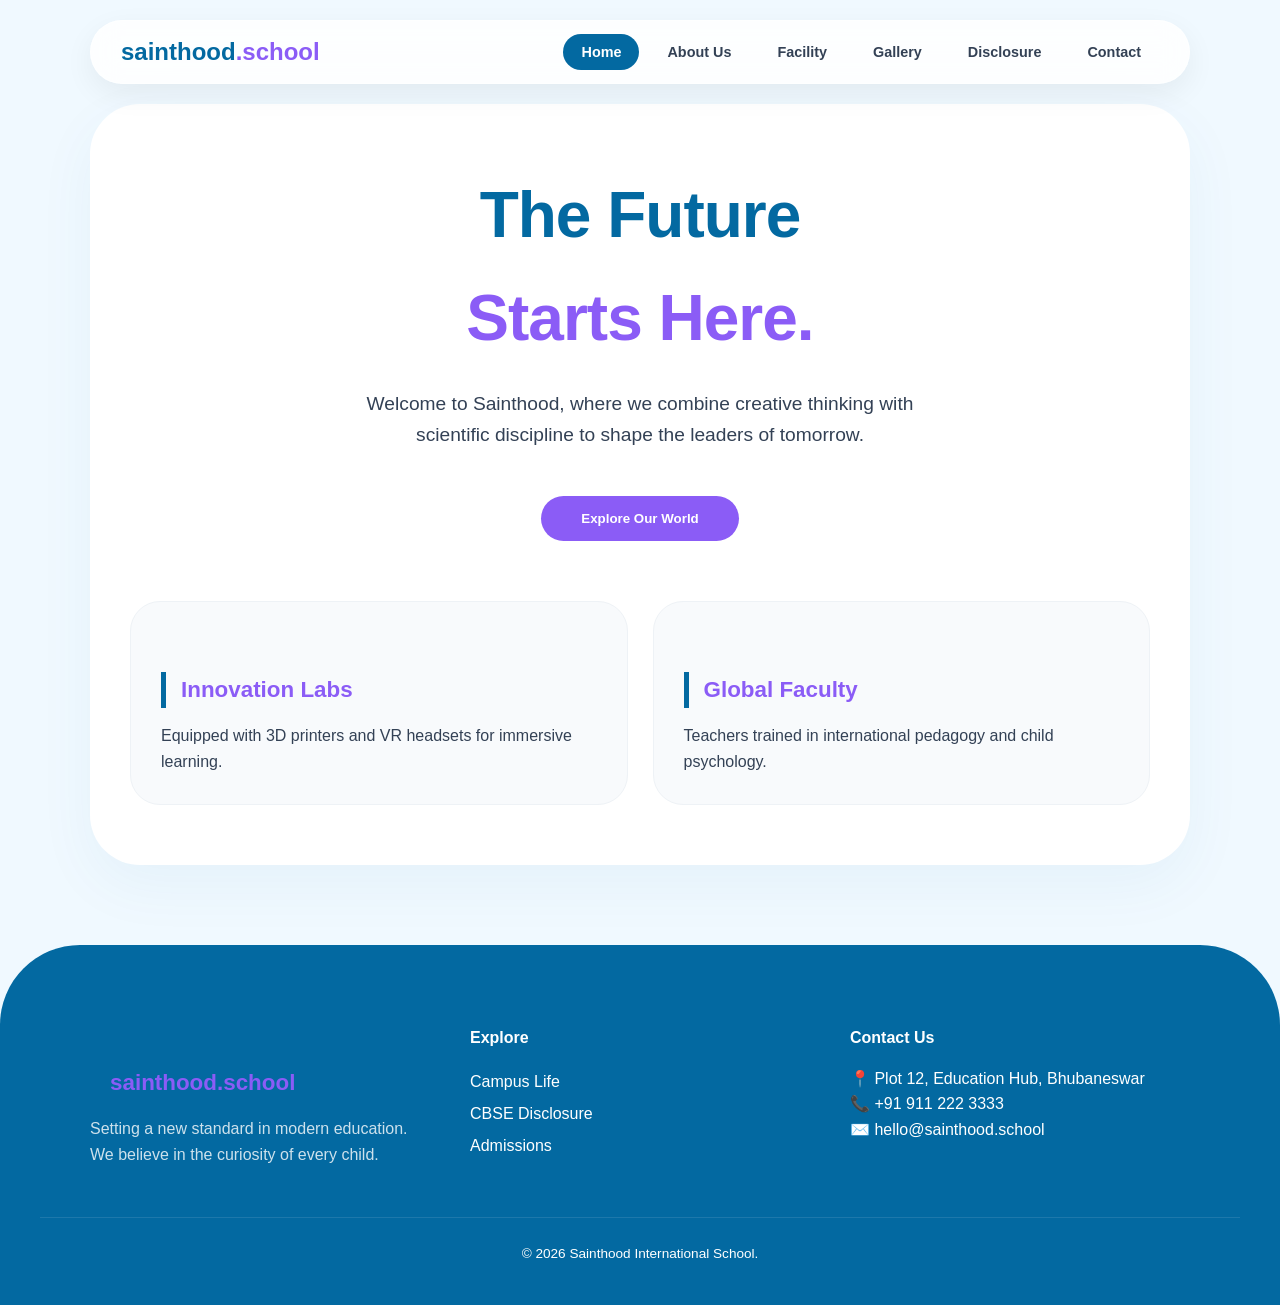
==== index.html @ b7f1ae57 "first commit" ====
<!DOCTYPE html>
<html lang="en">
<head>
    <meta charset="UTF-8">
    <title>Sainthood School | Modern Education</title>
    <link rel="stylesheet" href="style.css">
</head>
<body>
    <header id="main-header"></header>
    <div class="content-wrapper">
        <div class="section-title">
            <h2 style="font-size: 4rem;">The Future <br><span style="color: var(--accent-purple);">Starts Here.</span></h2>
            <p style="font-size: 1.2rem; max-width: 600px; margin: 20px auto;">Welcome to Sainthood, where we combine creative thinking with scientific discipline to shape the leaders of tomorrow.</p>
            <br>
            <button onclick="location.href='about-us.html'">Explore Our World</button>
        </div>
        <div class="grid-layout" style="margin-top: 60px;">
            <div class="card">
                <h3>Innovation Labs</h3>
                <p>Equipped with 3D printers and VR headsets for immersive learning.</p>
            </div>
            <div class="card">
                <h3>Global Faculty</h3>
                <p>Teachers trained in international pedagogy and child psychology.</p>
            </div>
        </div>
    </div>
    <footer id="main-footer"></footer>
    <script src="script.js"></script>
</body>
</html>
---- style.css ----
:root {
    --sky-blue: #e0f2fe;
    --royal-blue: #0369a1;
    --cloud-white: #ffffff;
    --accent-purple: #8b5cf6;
    --text-slate: #334155;
    --glass: rgba(255, 255, 255, 0.85);
}

* { margin: 0; padding: 0; box-sizing: border-box; font-family: 'Segoe UI', Roboto, sans-serif; }

body { background: #f0f9ff; color: var(--text-slate); line-height: 1.6; overflow-x: hidden; }

/* --- DYNAMIC HEADER --- */
header {
    position: sticky;
    top: 20px;
    z-index: 1000;
    padding: 0 20px;
    margin-bottom: 40px;
}

.nav-container {
    max-width: 1100px;
    margin: 0 auto;
    background: var(--glass);
    backdrop-filter: blur(15px);
    -webkit-backdrop-filter: blur(15px);
    border: 1px solid rgba(255, 255, 255, 0.4);
    padding: 12px 30px;
    border-radius: 60px;
    display: flex;
    justify-content: space-between;
    align-items: center;
    box-shadow: 0 10px 30px rgba(0,0,0,0.06);
}

.logo { font-size: 1.5rem; font-weight: 900; color: var(--royal-blue); text-transform: lowercase; }
.logo span { color: var(--accent-purple); }

.nav-links { list-style: none; display: flex; gap: 10px; }
.nav-links a { 
    text-decoration: none; 
    color: var(--text-slate); 
    font-weight: 600; 
    font-size: 0.9rem;
    padding: 10px 18px;
    border-radius: 30px;
    transition: all 0.3s ease;
}
.nav-links a:hover, .nav-links a.active { 
    background: var(--royal-blue); 
    color: white; 
}

/* --- MAIN CONTENT AREA --- */
.content-wrapper {
    max-width: 1100px;
    margin: 40px auto;
    padding: 60px 40px;
    background: var(--cloud-white);
    border-radius: 50px;
    box-shadow: 0 20px 60px rgba(3, 105, 161, 0.05);
}

.section-title {
    text-align: center;
    margin-bottom: 40px;
}

.section-title h2 { font-size: 2.8rem; color: var(--royal-blue); letter-spacing: -1px; }

/* --- GRID SYSTEM FOR GALLERY & FACILITIES --- */
.grid-layout {
    display: grid;
    grid-template-columns: repeat(auto-fit, minmax(300px, 1fr));
    gap: 25px;
}

.card {
    background: #f8fafc;
    padding: 30px;
    border-radius: 30px;
    border: 1px solid #eef2f6;
    transition: 0.3s;
}
.card:hover { transform: translateY(-5px); background: #f0f9ff; }

/* --- GALLERY SPECIFIC --- */
.gallery-item {
    height: 280px;
    border-radius: 30px;
    overflow: hidden;
    position: relative;
    box-shadow: 0 10px 20px rgba(0,0,0,0.05);
}
.gallery-item img { width: 100%; height: 100%; object-fit: cover; transition: 0.6s ease; }
.gallery-item:hover img { transform: scale(1.1); }

/* --- FOOTER --- */
footer {
    background: var(--royal-blue);
    color: white;
    padding: 80px 40px 40px;
    border-radius: 80px 80px 0 0;
    margin-top: 80px;
}
.footer-content {
    max-width: 1100px;
    margin: 0 auto;
    display: grid;
    grid-template-columns: repeat(auto-fit, minmax(250px, 1fr));
    gap: 40px;
}
.footer-bottom {
    text-align: center;
    margin-top: 50px;
    padding-top: 25px;
    border-top: 1px solid rgba(255,255,255,0.1);
    font-size: 0.85rem;
}

/* --- FORMS & TABLES --- */
input, textarea, select {
    width: 100%;
    padding: 15px;
    margin-bottom: 15px;
    border-radius: 15px;
    border: 2px solid #e2e8f0;
    outline: none;
}
button {
    background: var(--accent-purple);
    color: white;
    padding: 15px 40px;
    border-radius: 40px;
    border: none;
    font-weight: bold;
    cursor: pointer;
}

@media (max-width: 768px) {
    .nav-container { flex-direction: column; border-radius: 30px; gap: 15px; }
    .nav-links { flex-wrap: wrap; justify-content: center; }
}
/* --- MANDATORY DISCLOSURE TABLE STYLES --- */
h3 { 
    color: var(--accent-purple); 
    margin: 40px 0 15px 0; 
    font-size: 1.4rem; 
    border-left: 5px solid var(--royal-blue); 
    padding-left: 15px;
}

.disclosure-table {
    width: 100%;
    border-collapse: separate;
    border-spacing: 0;
    margin-bottom: 30px;
    border-radius: 20px;
    overflow: hidden;
    border: 1px solid #e2e8f0;
}

.disclosure-table th {
    background: var(--sky-blue);
    color: var(--royal-blue);
    padding: 15px;
    text-align: left;
    font-weight: 700;
    font-size: 0.9rem;
}

.disclosure-table td {
    padding: 12px 15px;
    background: white;
    border-bottom: 1px solid #f1f5f9;
    font-size: 0.9rem;
}

.col-sl { width: 80px; text-align: center !important; font-weight: bold; color: var(--royal-blue); }
.col-info { width: 50%; }

/* Style for inputs inside tables */
.disclosure-table input[type="text"] {
    padding: 8px;
    margin: 0;
    border: 1px solid #cbd5e1;
    font-size: 0.85rem;
}

.disclosure-table input[type="file"] {
    font-size: 0.8rem;
    padding: 5px;
}

.text-blue-600 { color: #2563eb; }
.underline { text-decoration: underline; }
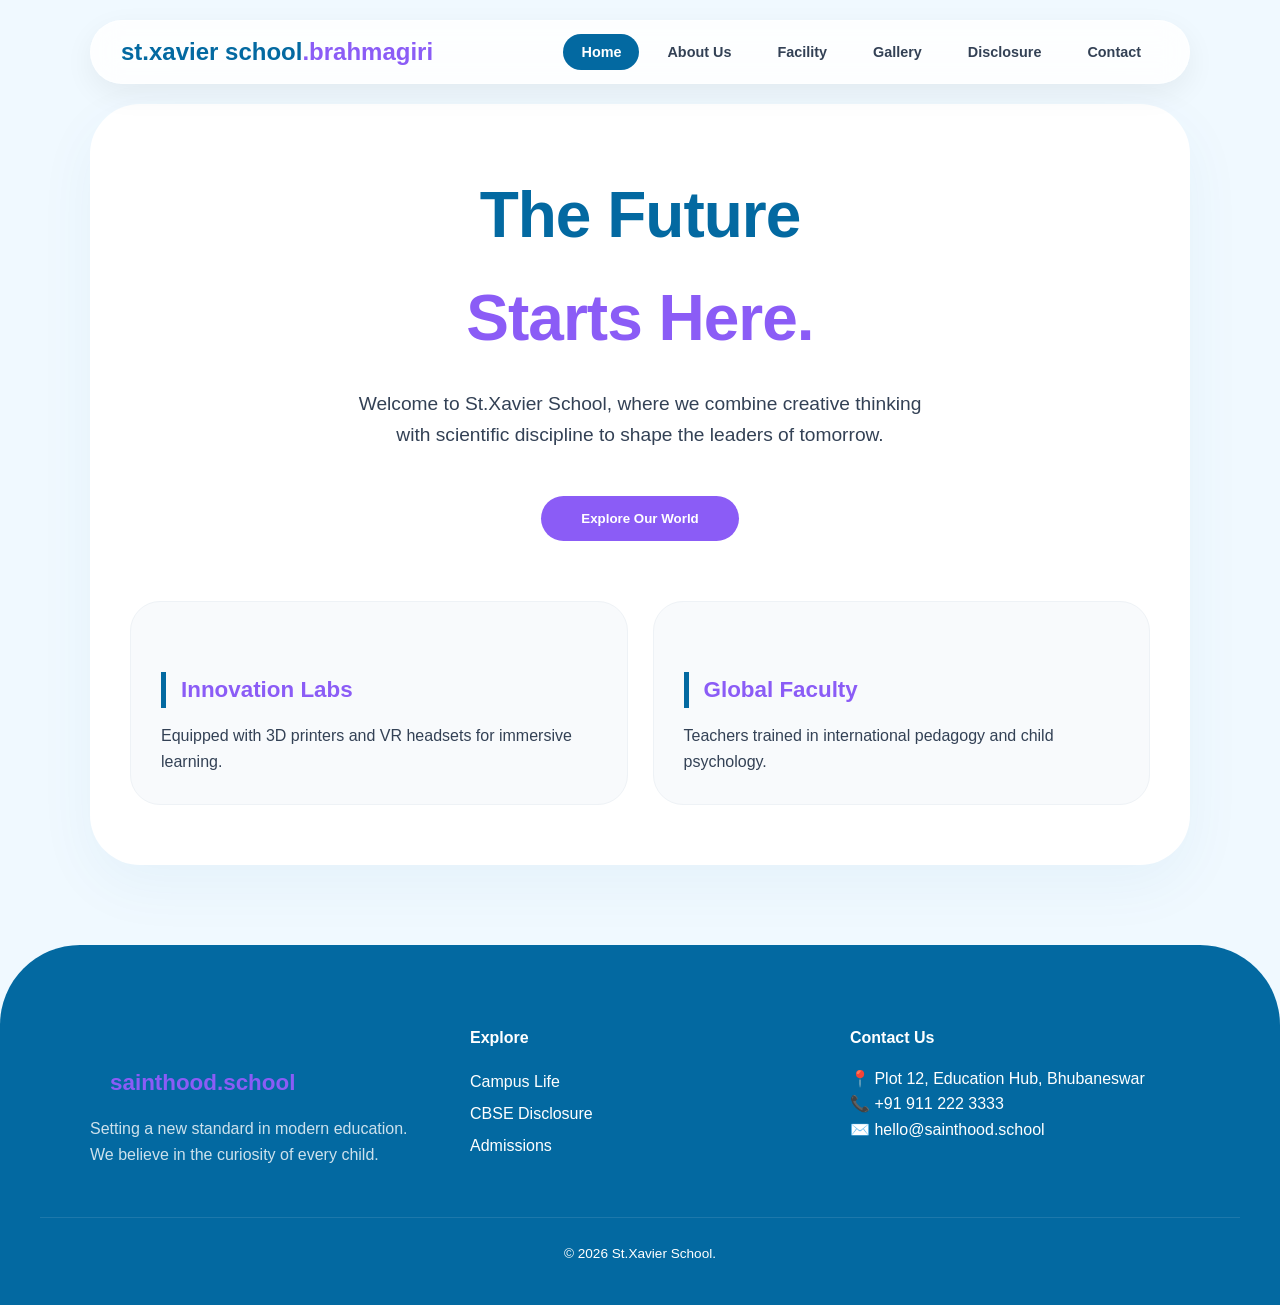
==== commit 96d57113: "Update index.html" ====
--- a/index.html
+++ b/index.html
@@ -2,7 +2,7 @@
 <html lang="en">
 <head>
     <meta charset="UTF-8">
-    <title>Sainthood School | Modern Education</title>
+    <title>St.Xavier School | Modern Education</title>
     <link rel="stylesheet" href="style.css">
 </head>
 <body>
@@ -10,7 +10,7 @@
     <div class="content-wrapper">
         <div class="section-title">
             <h2 style="font-size: 4rem;">The Future <br><span style="color: var(--accent-purple);">Starts Here.</span></h2>
-            <p style="font-size: 1.2rem; max-width: 600px; margin: 20px auto;">Welcome to Sainthood, where we combine creative thinking with scientific discipline to shape the leaders of tomorrow.</p>
+            <p style="font-size: 1.2rem; max-width: 600px; margin: 20px auto;">Welcome to St.Xavier School, where we combine creative thinking with scientific discipline to shape the leaders of tomorrow.</p>
             <br>
             <button onclick="location.href='about-us.html'">Explore Our World</button>
         </div>
@@ -28,4 +28,4 @@
     <footer id="main-footer"></footer>
     <script src="script.js"></script>
 </body>
-</html>+</html>
